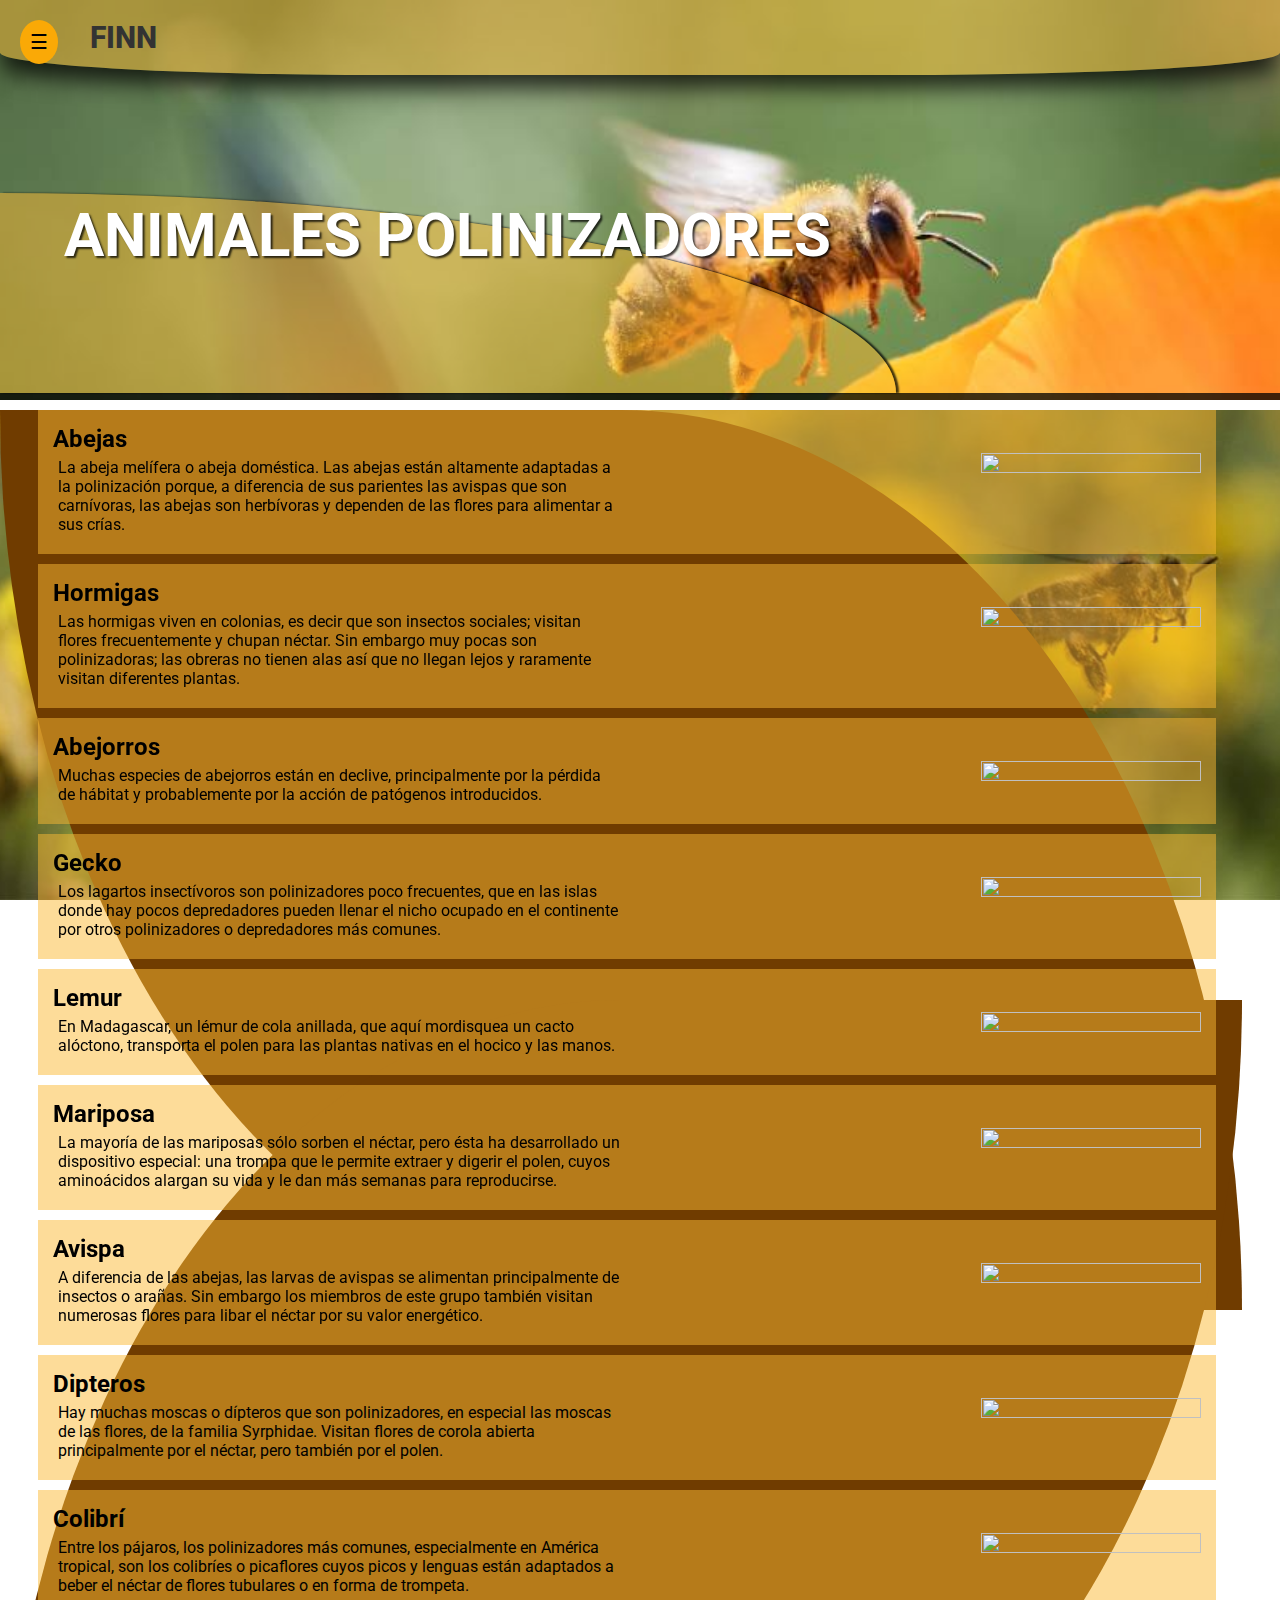
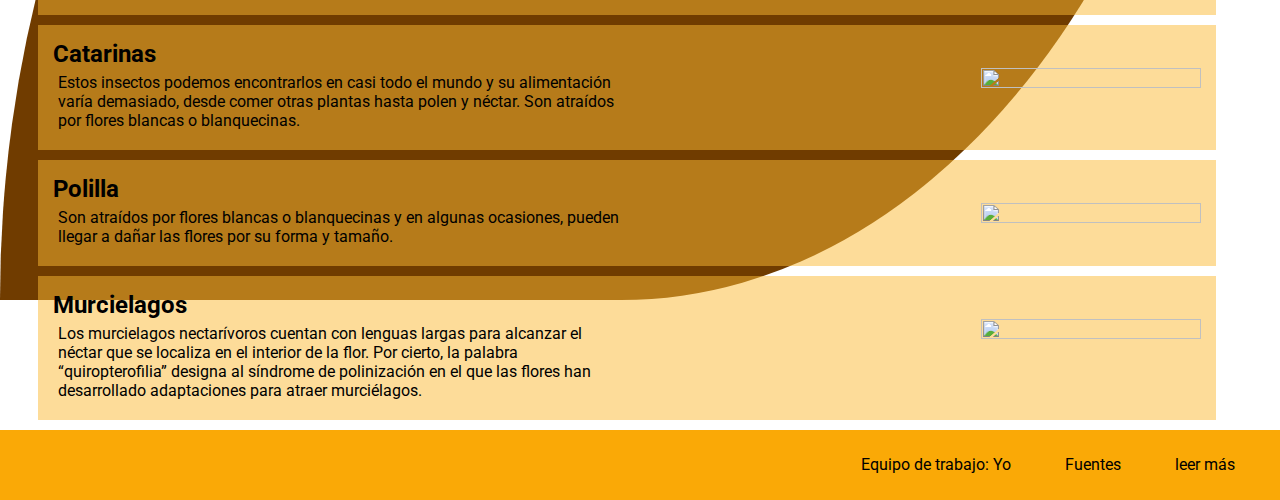
==== animales.html @ 73268578 "terminado responsive" ====
<!DOCTYPE html>
<html lang="es">
<head>
    <meta charset="UTF-8">
    <meta name="viewport" content="width=device-width, initial-scale=1.0">
    <meta http-equiv="X-UA-Compatible" content="ie=edge">
    <link href = "estilos/animales.css" rel = "stylesheet">
    <link href="https://fonts.googleapis.com/css?family=Roboto&display=swap" rel="stylesheet">
    <title>Animales</title>
</head>
<body>
    <header>
        <nav class = "header">
            <div class = "menu">
                <div class = "icono">
                    <span>&#9776;</span>
                </div>
                <a href = "#" class = "enlace">Finn</a>
                <ul class = "menu-lista">
                    <li class = "menu-item"><a href = "index.html">Inicio</a></li>
                    <li class = "menu-item"><a href = "animales.html">Animales</a></li>
                    <li class = "menu-item"><a href = "plantas.html">Flores</a></li>
                    <li class = "menu-item"><a href = "#">Más</a></li>
                </ul>
            </div>
            <div class = "circulo"></div>
            <div class = "titulo-principal">
                <h1> ANIMALES POLINIZADORES</h1>
            </div>
        </nav>
    </header>
    

    <section class = "animales">
        <div class = "figura b1"></div>
        <div class = "figura b2"></div>
  
        <div class = "caja">
            <h2>Abejas</h2>
            <div class = "caja-info">
                <div class = "caja-text">
                    <p>La abeja melífera o abeja doméstica. Las abejas están altamente adaptadas a la polinización porque, a diferencia de sus parientes las avispas que son carnívoras, las abejas son herbívoras y dependen de las flores para alimentar a sus crías.</p>
                </div>
                <div class = "caja-img">
                    <img src = "img/animales/abeja.jpg">
                </div>
            </div>
        </div>

        <div class = "caja">
                <h2>Hormigas</h2>
                <div class = "caja-info">
                    <div class = "caja-text">
                        <p>Las hormigas viven en colonias, es decir que son insectos sociales; visitan flores frecuentemente y chupan néctar. Sin embargo muy pocas son polinizadoras; las obreras no tienen alas así que no llegan lejos y raramente visitan diferentes plantas.</p>
                    </div>
                    <div class = "caja-img">
                        <img src = "img/animales/hormigas.jpg">
                    </div>
                </div>
        </div>

        <div class = "caja">
                <h2>Abejorros</h2>
                <div class = "caja-info">
                    <div class = "caja-text">
                        <p>Muchas especies de abejorros están en declive, principalmente por la pérdida de hábitat y probablemente por la acción de patógenos introducidos.</p>    
                    </div>
                    <div class = "caja-img">
                        <img src = "img/animales/abejorro.jpg">
                    </div>
                </div>
        </div>

        <div class = "caja">
                <h2>Gecko</h2>
                <div class = "caja-info">
                    <div class = "caja-text">
                        <p>Los lagartos insectívoros son polinizadores poco frecuentes, que en las islas donde hay pocos depredadores pueden llenar el nicho ocupado en el continente por otros polinizadores o depredadores más comunes.</p>    
                    </div>
                    <div class = "caja-img">
                        <img src = "img/animales/gecko.jpg">
                    </div>
                </div>
        </div>

        <div class = "caja">
                <h2>Lemur</h2>
                <div class = "caja-info">
                    <div class = "caja-text">
                        <p>En Madagascar, un lémur de cola anillada, que aquí mordisquea un cacto alóctono, transporta el polen para las plantas nativas en el hocico y las manos.</p>    
                    </div>
                    <div class = "caja-img">
                        <img src = "img/animales/lemur.jpg">
                    </div>
                </div>
        </div>

        <div class = "caja">
                <h2>Mariposa</h2>
                <div class = "caja-info">
                    <div class = "caja-text">
                        <p>La mayoría de las mariposas sólo sorben el néctar, pero ésta ha desarrollado un dispositivo especial: una trompa que le permite extraer y digerir el polen, cuyos aminoácidos alargan su vida y le dan más semanas para reproducirse.</p>    
                    </div>
                    <div class = "caja-img">
                        <img src = "img/animales/mariposa.jpg">
                    </div>
                </div>
        </div>

        <div class = "caja">
                <h2>Avispa</h2>
                <div class = "caja-info">
                    <div class = "caja-text">
                        <p>A diferencia de las abejas, las larvas de avispas se alimentan principalmente de insectos o arañas. Sin embargo los miembros de este grupo también visitan numerosas flores para libar el néctar por su valor energético.</p>    
                    </div>
                    <div class = "caja-img">
                        <img src = "img/animales/avispa.jpg">
                    </div>
                </div>
        </div>

        <div class = "caja">
                <h2>Dipteros</h2>
                <div class = "caja-info">
                    <div class = "caja-text">
                        <p>Hay muchas moscas o dípteros que son polinizadores, en especial las moscas de las flores, de la familia Syrphidae. Visitan flores de corola abierta principalmente por el néctar, pero también por el polen.</p>    
                    </div>
                    <div class = "caja-img">
                        <img src = "img/animales/dipteros.jpg">
                    </div>
                </div>
        </div>

        <div class = "caja">
                <h2>Colibrí</h2>
                <div class = "caja-info">
                    <div class = "caja-text">
                        <p>Entre los pájaros, los polinizadores más comunes, especialmente en América tropical, son los colibríes o picaflores cuyos picos y lenguas están adaptados a beber el néctar de flores tubulares o en forma de trompeta.</p>    
                    </div>
                    <div class = "caja-img">
                        <img src = "img/animales/colibri.png">
                        
                    </div>
                </div>
        </div>

        <div class = "caja">
                <h2>Catarinas</h2>
                <div class = "caja-info">
                    <div class = "caja-text">
                        <p>Estos insectos podemos encontrarlos en casi todo el mundo y su alimentación varía demasiado, desde comer otras plantas hasta polen y néctar. Son atraídos por flores blancas o blanquecinas.</p>    
                    </div>
                    <div class = "caja-img">
                        <img src = "img/animales/catarina.jpg">
                        
                    </div>
                </div>
        </div>

        <div class = "caja">
                <h2>Polilla</h2>
                <div class = "caja-info">
                    <div class = "caja-text">
                        <p>Son atraídos por flores blancas o blanquecinas y en algunas ocasiones, pueden llegar a dañar las flores por su forma y tamaño.</p>    
                    </div>
                    <div class = "caja-img">
                        <img src = "img/animales/polilla.jpeg">
                        
                    </div>
                </div>
        </div>

        <div class = "caja">
                <h2>Murcielagos</h2>
                <div class = "caja-info">
                    <div class = "caja-text">
                        <p>Los murcielagos nectarívoros cuentan con lenguas largas para alcanzar el néctar que se localiza en el interior de la flor. Por cierto, la palabra “quiropterofilia” designa al síndrome de polinización en el que las flores han desarrollado adaptaciones para atraer murciélagos.</p>    
                    </div>
                    <div class = "caja-img">
                        <img src = "img/animales/murcielago.jpg">
                    </div>
                </div>
        </div>
    </section>

    <footer>
        <div class = "informacion">
            <ul>
                <li>Equipo de trabajo: Yo</li>
                <li><a href = "#">Fuentes</a></li>
                <li><a href = "#">leer más</a></li>
            </ul>
        </div>
    </footer>
</body>
</html>
---- estilos/animales.css ----
:root{
    --color1: rgba(161,0,112);
    --color2: rgba(88, 214, 141,.6);
    --color3: rgba(250, 169, 6);
    --color4: rgba(112,60,0);}

*{
    margin: 0;
    padding: 0;
    box-sizing: border-box;
    font-family: 'Roboto', sans-serif;
}

header{
    position: relative;
    height: 400px;
    background: fixed url("../img/fondo-naranja.jpg");
    background-size: cover; 
    border-bottom: solid 7px rgba(0,0,0,0.75);
}

.circulo{
    position: absolute;
    bottom: 0;
    width: 500px;
    height: 300px;
    border-radius: 0 100% 0 0;
    background-color: rgba(252, 185, 52, .5);
    box-shadow: 3px 0 2px rgba(0,0,0,0.75);
    z-index:1;
}
.titulo-principal{
    position: absolute;
    top: 200px;
    left: 25%;
    text-align: center;
    color: white;
    text-shadow: 2px 2px 2px rgba(0,0,0,0.75);
    font-size: 40px;
    z-index: 10;
}

.menu{
    position: relative;
    display: flex;
    justify-content: space-between;
    background-color:rgba(252, 185, 52, .5);
    box-shadow: -1px 15px 22px -2px rgba(0,0,0,0.75);
    padding: 20px;
    margin: 0 auto;
    border-radius: 0 0 30% 30%;
    z-index: 10;
}

.enlace{
    font-size: 30px;
    font-weight: 800;
    text-transform: uppercase;
    text-decoration: none;
    color: #333;
    padding-left: 70px;
}

.menu-lista{
    margin-right: 0;
    padding: 10px;
}

.menu-lista .menu-item{
    display: inline;
    padding: 10px;
    font-size: 17px;
    font-weight: 600;
}
.menu-item a{
    text-decoration: none;
    color: black;
}

.caja{
    position: relative;
    display: inline-block;
    width: 42%;
    height: 200px;
    margin: 10px 3%;
    padding: 15px;
    background-color: rgba(252, 185, 52, .5);
    overflow: hidden;
    z-index: 10;
}
.caja-img{
    display: inline-block;
    width: 40%;
    height: 20%;
    max-height: 130px;
    max-width: 220px;
    overflow: hidden;
}

.icono{
    display: none;
}

.caja-img>img{
    width: 100%;
    height: 100%;
    object-fit: cover;
    transition: 1s;
}

.caja-text{
    display: inline-block;
    padding: 5px;
    width: 50%;
    vertical-align: top;
}

.caja-img img:hover{
    filter: grayscale(100%);
}

.animales{
    background: fixed center url(../img/Animales/Fondo.jpg);
    background-size: cover; 
}

.figura{
    position: absolute;
    z-index:1;
    width: 97vw;
    height: 100vh;
    background-color: var(--color4);
}

.b1{
    border-radius: 0 50% / 0 100%;
}
.b2{
    top:1000px;
    border-radius: 50% 0 / 100% 0;
}

footer{
    position: relative;
    height: 70px;;
    background: var(--color3);
    z-index: 5;
}

.informacion ul{
    position: absolute;
    right: 20px;
}

.informacion li{
    display: inline-block;
    padding: 25px;
}

.informacion a{
    text-decoration: none;
    color: black;
}

@media screen and (max-width: 1410px){
  
    .caja{
        display: block;
        width: 92%;
        height: auto;
    }

    .titulo-principal{
        position: absolute;
        left: 5%;
        font-size: 30px;
    }
    .circulo{
        width: 70%;
        height: 200px;
    }

    .menu-lista{
        display: none;
    }
    .icono{
        display: block;
        position: fixed;
        font-size: 20px;
        padding: 10px;
        border-radius: 50%;
        background: var(--color3);
        z-index: 99;
    }

    .caja-img{
        float: right;
    }
}
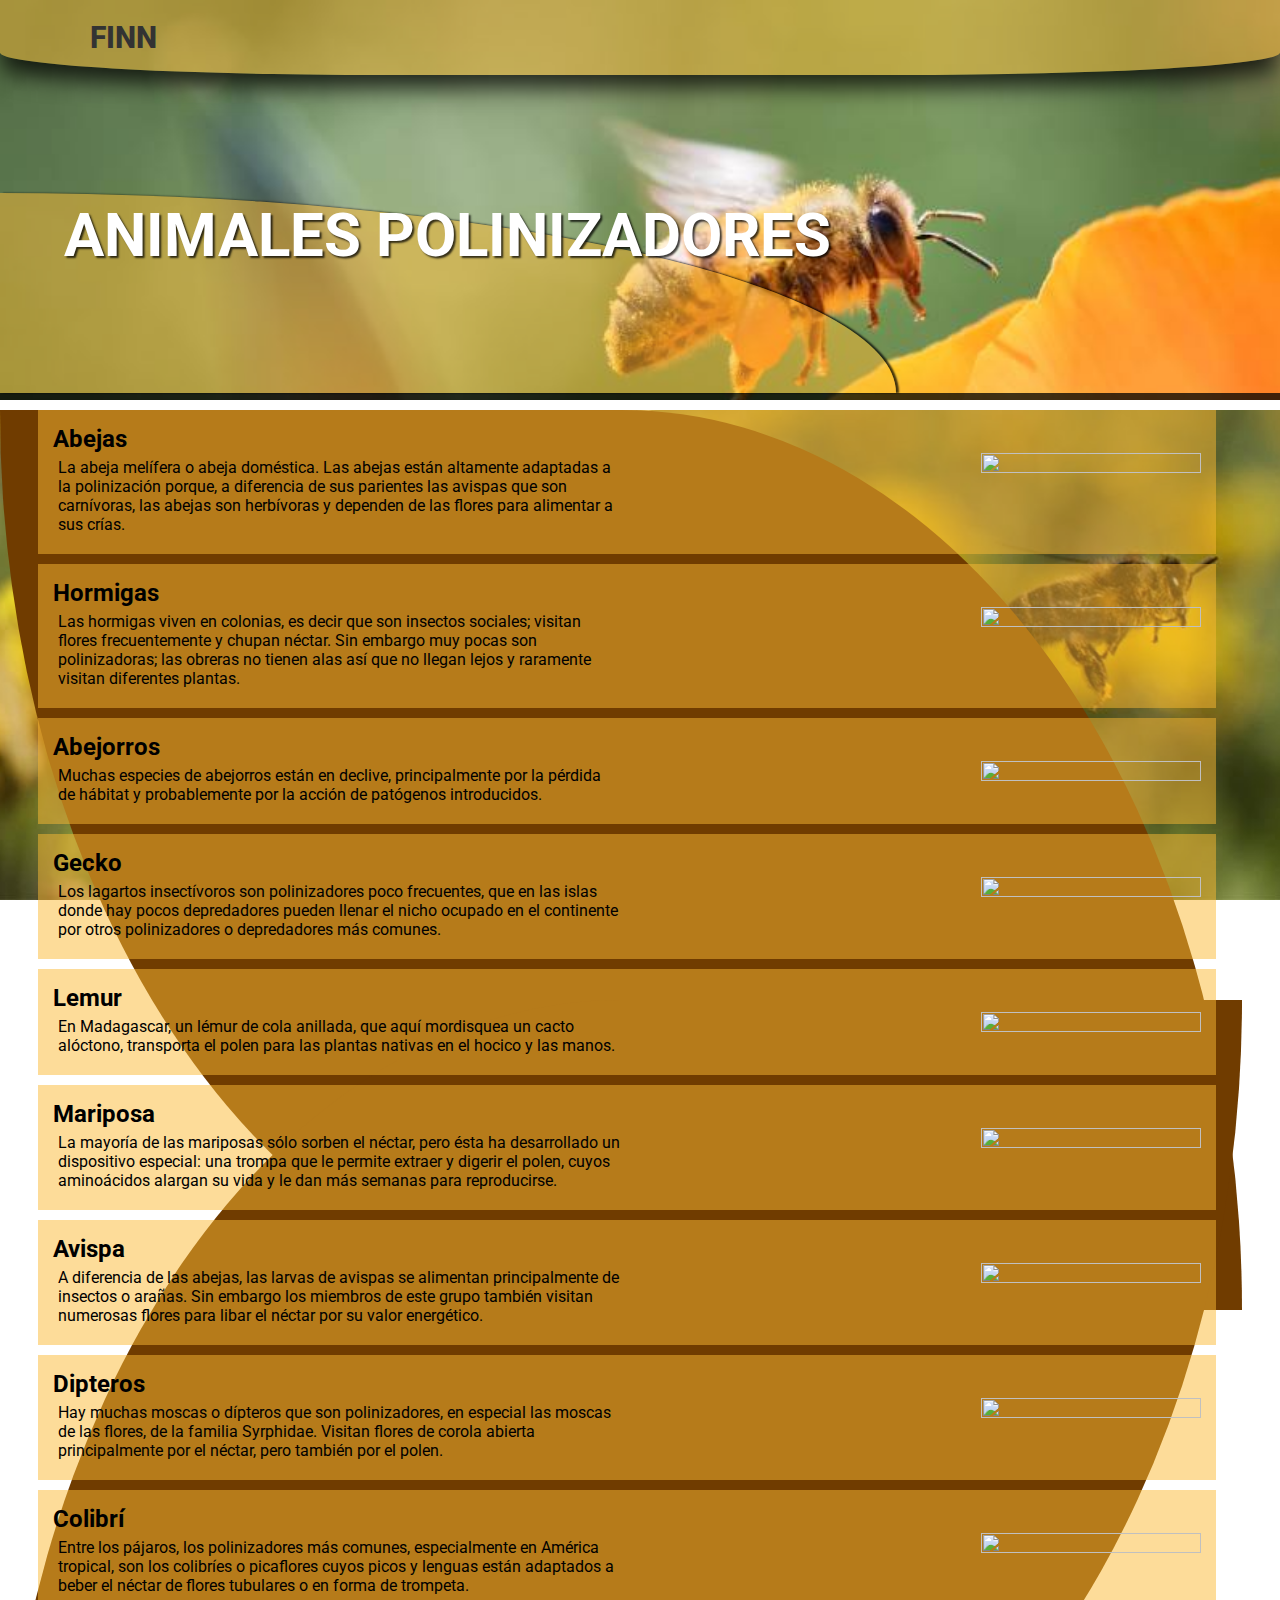
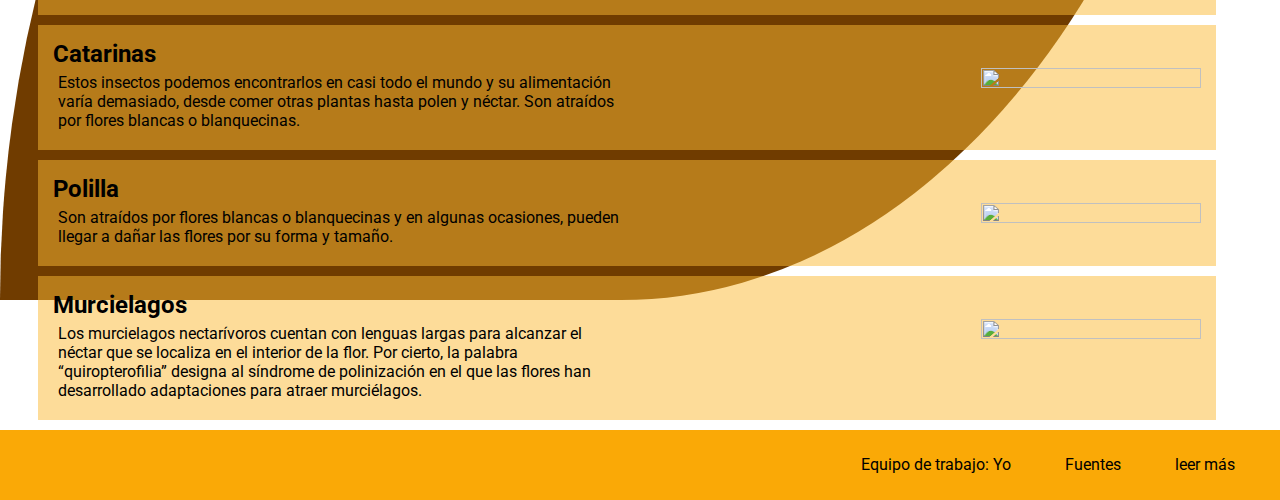
==== commit 62fabc3c: "Terminado apartado de mas" ====
--- a/animales.html
+++ b/animales.html
@@ -12,15 +12,12 @@
     <header>
         <nav class = "header">
             <div class = "menu">
-                <div class = "icono">
-                    <span>&#9776;</span>
-                </div>
-                <a href = "#" class = "enlace">Finn</a>
+                <a href = "#" class = "enlace">FINN</a>
                 <ul class = "menu-lista">
                     <li class = "menu-item"><a href = "index.html">Inicio</a></li>
                     <li class = "menu-item"><a href = "animales.html">Animales</a></li>
                     <li class = "menu-item"><a href = "plantas.html">Flores</a></li>
-                    <li class = "menu-item"><a href = "#">Más</a></li>
+                    <li class = "menu-item"><a href = "mas.html">Más</a></li>
                 </ul>
             </div>
             <div class = "circulo"></div>
--- a/estilos/animales.css
+++ b/estilos/animales.css
@@ -86,7 +86,7 @@
     padding: 15px;
     background-color: rgba(252, 185, 52, .5);
     overflow: hidden;
-    z-index: 10;
+    z-index: 5;
 }
 .caja-img{
     display: inline-block;
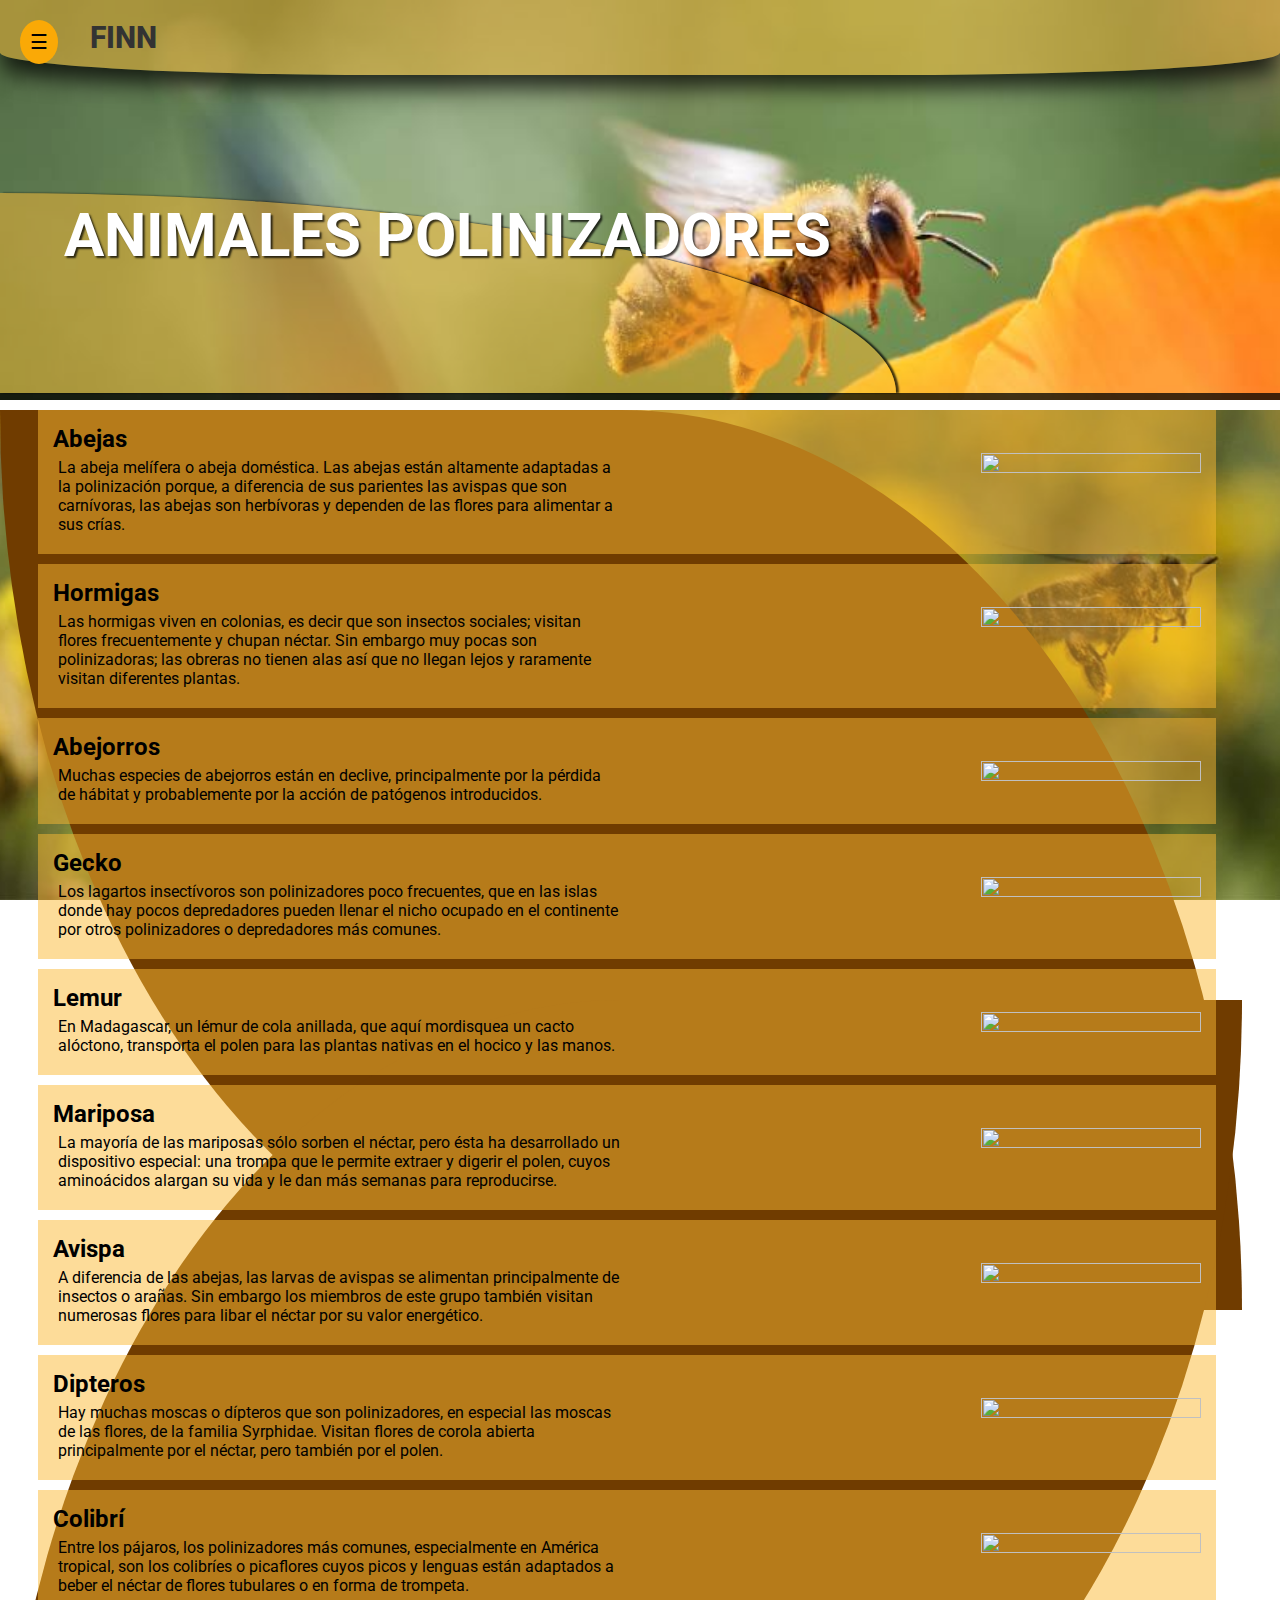
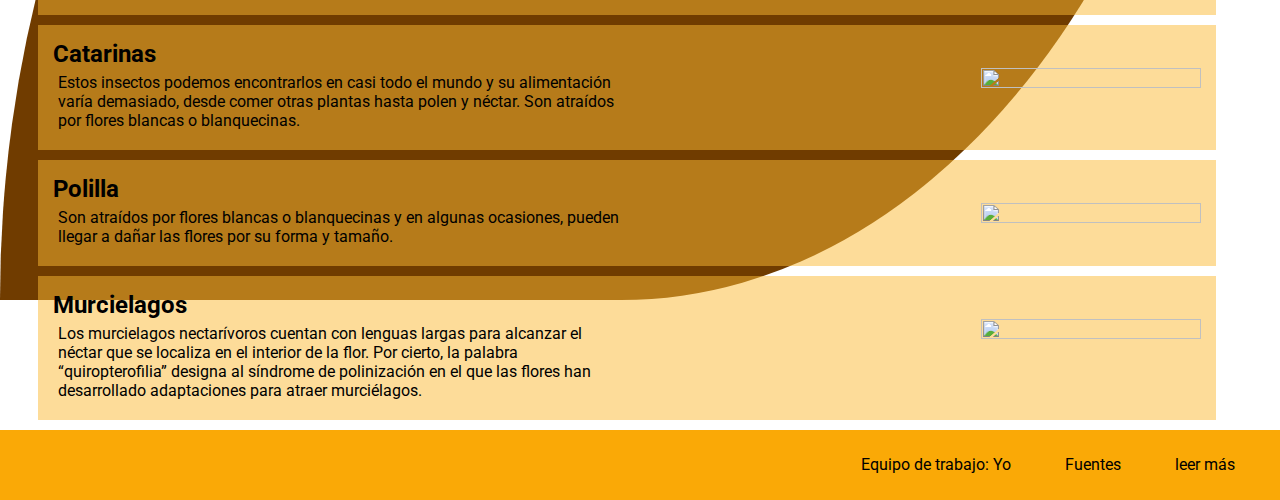
==== commit 28a1b601: "Merge branch 'diseno' into responsive" ====
--- a/animales.html
+++ b/animales.html
@@ -12,7 +12,10 @@
     <header>
         <nav class = "header">
             <div class = "menu">
-                <a href = "#" class = "enlace">FINN</a>
+                <div class = "icono">
+                    <span>&#9776;</span>
+                </div>
+                <a href = "#" class = "enlace">Finn</a>
                 <ul class = "menu-lista">
                     <li class = "menu-item"><a href = "index.html">Inicio</a></li>
                     <li class = "menu-item"><a href = "animales.html">Animales</a></li>
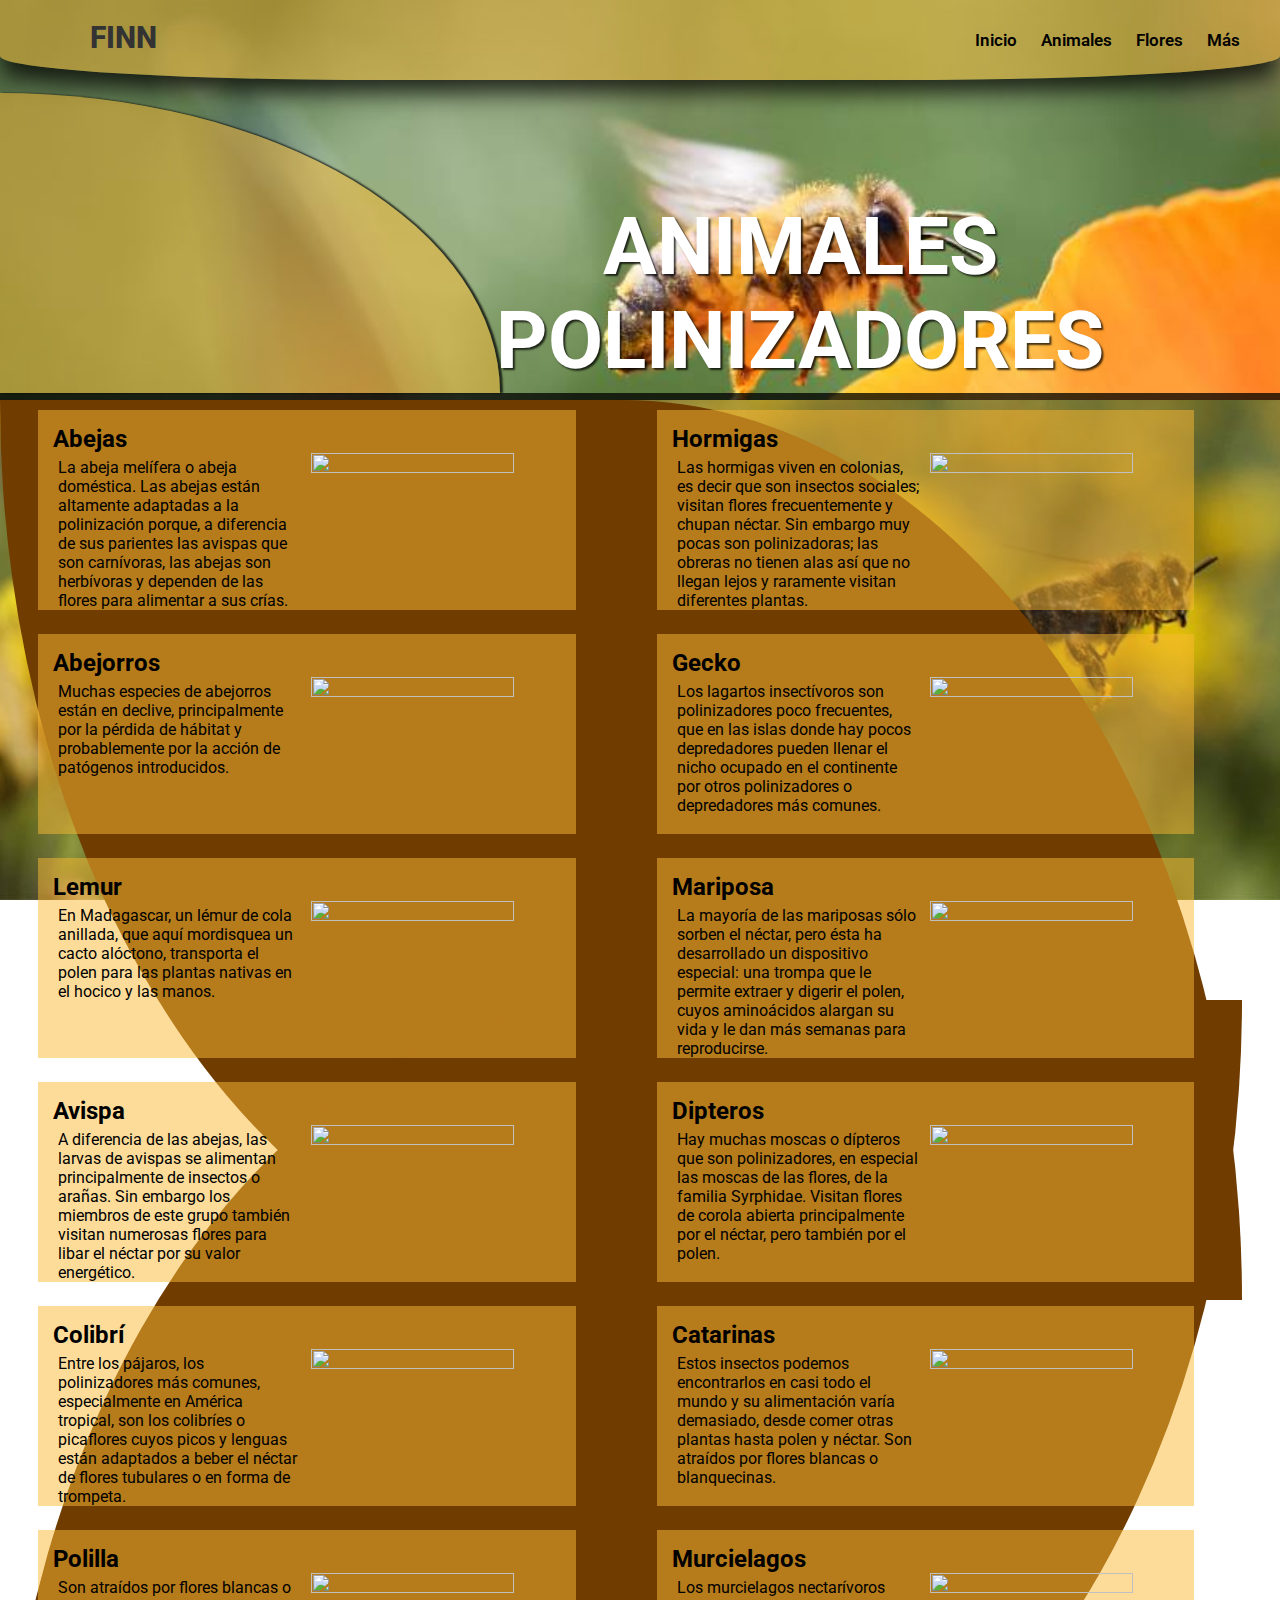
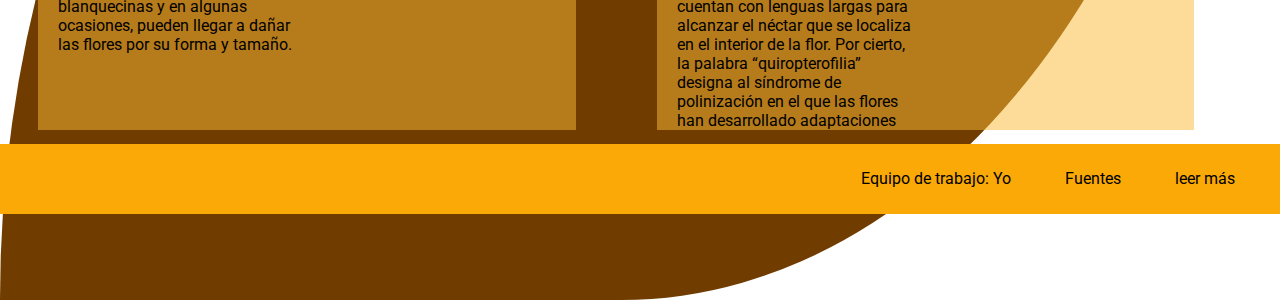
==== commit 51ff70c6: "ultimmo" ====
--- a/animales.html
+++ b/animales.html
@@ -12,16 +12,20 @@
     <header>
         <nav class = "header">
             <div class = "menu">
-                <div class = "icono">
-                    <span>&#9776;</span>
-                </div>
-                <a href = "#" class = "enlace">Finn</a>
-                <ul class = "menu-lista">
-                    <li class = "menu-item"><a href = "index.html">Inicio</a></li>
-                    <li class = "menu-item"><a href = "animales.html">Animales</a></li>
-                    <li class = "menu-item"><a href = "plantas.html">Flores</a></li>
-                    <li class = "menu-item"><a href = "mas.html">Más</a></li>
-                </ul>
+                <a href = "index.html" class = "enlace">Finn</a>
+                <div class = "enlaces" id  = "enlace">
+                    <ul class = "menu-lista">
+                        <li class = "menu-item"><a href = "index.html">Inicio</a></li>
+                        <li class = "menu-item"><a href = "animales.html">Animales</a></li>
+                        <li class = "menu-item"><a href = "plantas.html">Flores</a></li>
+                        <li class = "menu-item"><a href = "mas.html">Más</a></li>
+                    </ul>
+                </div>
+                <div class = "icono" id = "icon">
+                    <div id = "open">
+                        <span>&#9776;</span>
+                    </div>
+                </div>
             </div>
             <div class = "circulo"></div>
             <div class = "titulo-principal">
@@ -192,5 +196,6 @@
             </ul>
         </div>
     </footer>
+    <script src = "scripts/icon.js"></script>
 </body>
 </html>--- a/estilos/animales.css
+++ b/estilos/animales.css
@@ -37,7 +37,7 @@
     color: white;
     text-shadow: 2px 2px 2px rgba(0,0,0,0.75);
     font-size: 40px;
-    z-index: 10;
+    z-index: 2;
 }
 
 .menu{
@@ -49,7 +49,7 @@
     padding: 20px;
     margin: 0 auto;
     border-radius: 0 0 30% 30%;
-    z-index: 10;
+    z-index: inherit;
 }
 
 .enlace{
@@ -86,7 +86,7 @@
     padding: 15px;
     background-color: rgba(252, 185, 52, .5);
     overflow: hidden;
-    z-index: 5;
+    z-index: 1;
 }
 .caja-img{
     display: inline-block;
@@ -162,7 +162,7 @@
     color: black;
 }
 
-@media screen and (max-width: 1410px){
+@media screen and (max-width: 1140px){
   
     .caja{
         display: block;
@@ -180,20 +180,39 @@
         height: 200px;
     }
 
-    .menu-lista{
-        display: none;
-    }
+   
     .icono{
         display: block;
         position: fixed;
         font-size: 20px;
         padding: 10px;
         border-radius: 50%;
-        background: var(--color3);
-        z-index: 99;
+        background: rgba(250, 169, 6,.8);
+        z-index: 10;
+        cursor: pointer;
     }
 
     .caja-img{
         float: right;
     }
+    .enlaces{
+        position: fixed;
+        background: var(--color2);
+        z-index: 10;
+        transition: 1s;
+        width: 0px;
+        overflow: hidden;
+    }
+
+    .menu-item>a{
+        display: block;
+        text-align: center;
+        margin-top: 20px;
+        padding: 20px;
+        border: solid var(--color4) 1px;
+        background: var(--color2);
+    }
+    footer{
+        height: 140px;
+    }
 }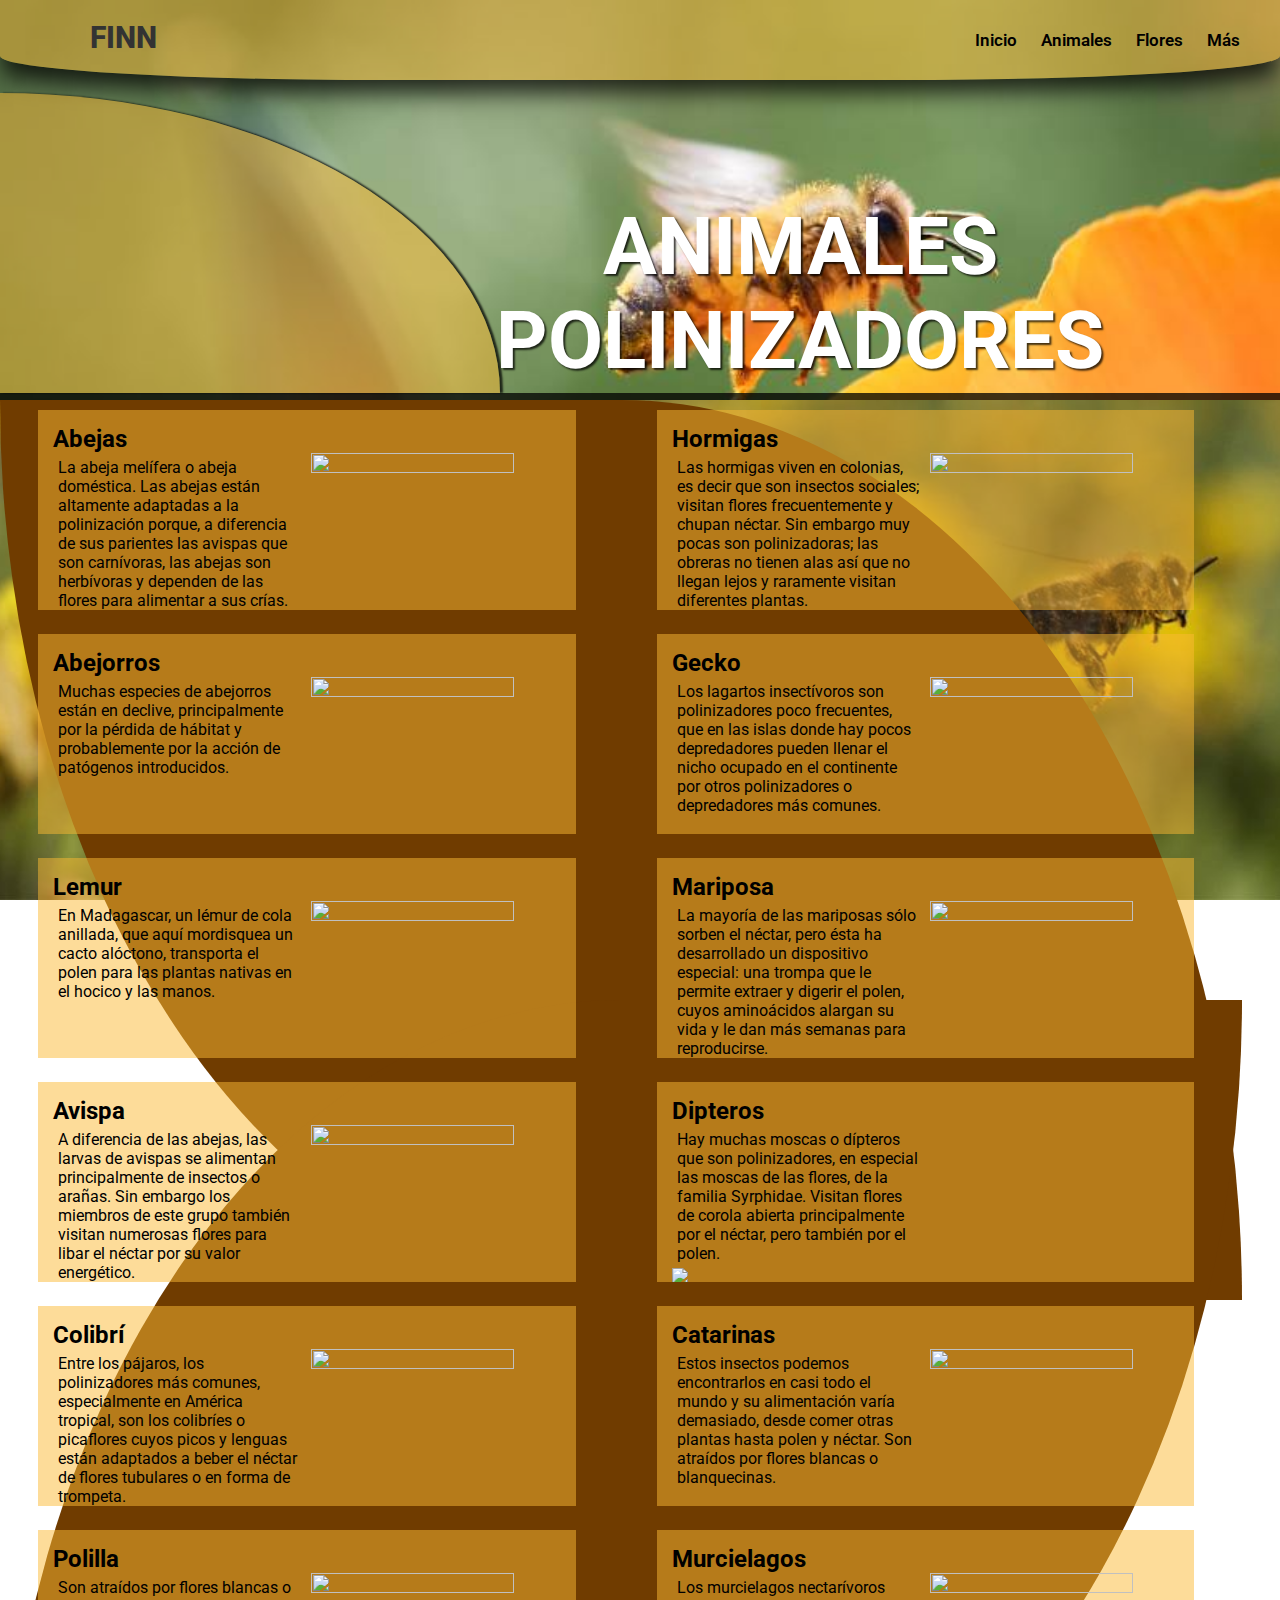
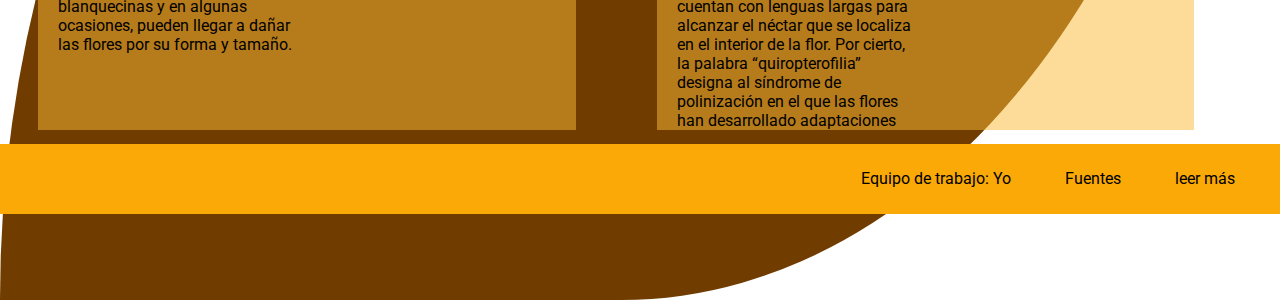
==== commit b7dd8f07: "Update animales.html" ====
--- a/animales.html
+++ b/animales.html
@@ -46,7 +46,7 @@
                     <p>La abeja melífera o abeja doméstica. Las abejas están altamente adaptadas a la polinización porque, a diferencia de sus parientes las avispas que son carnívoras, las abejas son herbívoras y dependen de las flores para alimentar a sus crías.</p>
                 </div>
                 <div class = "caja-img">
-                    <img src = "img/animales/abeja.jpg">
+                    <img src = "/img/animales/abeja.jpg">
                 </div>
             </div>
         </div>
@@ -58,7 +58,7 @@
                         <p>Las hormigas viven en colonias, es decir que son insectos sociales; visitan flores frecuentemente y chupan néctar. Sin embargo muy pocas son polinizadoras; las obreras no tienen alas así que no llegan lejos y raramente visitan diferentes plantas.</p>
                     </div>
                     <div class = "caja-img">
-                        <img src = "img/animales/hormigas.jpg">
+                        <img src = "/img/animales/hormigas.jpg">
                     </div>
                 </div>
         </div>
@@ -70,7 +70,7 @@
                         <p>Muchas especies de abejorros están en declive, principalmente por la pérdida de hábitat y probablemente por la acción de patógenos introducidos.</p>    
                     </div>
                     <div class = "caja-img">
-                        <img src = "img/animales/abejorro.jpg">
+                        <img src = "/img/animales/abejorro.jpg">
                     </div>
                 </div>
         </div>
@@ -82,7 +82,7 @@
                         <p>Los lagartos insectívoros son polinizadores poco frecuentes, que en las islas donde hay pocos depredadores pueden llenar el nicho ocupado en el continente por otros polinizadores o depredadores más comunes.</p>    
                     </div>
                     <div class = "caja-img">
-                        <img src = "img/animales/gecko.jpg">
+                        <img src = "/img/animales/gecko.jpg">
                     </div>
                 </div>
         </div>
@@ -94,7 +94,7 @@
                         <p>En Madagascar, un lémur de cola anillada, que aquí mordisquea un cacto alóctono, transporta el polen para las plantas nativas en el hocico y las manos.</p>    
                     </div>
                     <div class = "caja-img">
-                        <img src = "img/animales/lemur.jpg">
+                        <img src = "/img/animales/lemur.jpg">
                     </div>
                 </div>
         </div>
@@ -106,7 +106,7 @@
                         <p>La mayoría de las mariposas sólo sorben el néctar, pero ésta ha desarrollado un dispositivo especial: una trompa que le permite extraer y digerir el polen, cuyos aminoácidos alargan su vida y le dan más semanas para reproducirse.</p>    
                     </div>
                     <div class = "caja-img">
-                        <img src = "img/animales/mariposa.jpg">
+                        <img src = "/img/animales/mariposa.jpg">
                     </div>
                 </div>
         </div>
@@ -118,7 +118,7 @@
                         <p>A diferencia de las abejas, las larvas de avispas se alimentan principalmente de insectos o arañas. Sin embargo los miembros de este grupo también visitan numerosas flores para libar el néctar por su valor energético.</p>    
                     </div>
                     <div class = "caja-img">
-                        <img src = "img/animales/avispa.jpg">
+                        <img src = "/img/animales/avispa.jpg">
                     </div>
                 </div>
         </div>
@@ -129,7 +129,7 @@
                     <div class = "caja-text">
                         <p>Hay muchas moscas o dípteros que son polinizadores, en especial las moscas de las flores, de la familia Syrphidae. Visitan flores de corola abierta principalmente por el néctar, pero también por el polen.</p>    
                     </div>
-                    <div class = "caja-img">
+                    <div class = "/caja-img">
                         <img src = "img/animales/dipteros.jpg">
                     </div>
                 </div>
@@ -142,7 +142,7 @@
                         <p>Entre los pájaros, los polinizadores más comunes, especialmente en América tropical, son los colibríes o picaflores cuyos picos y lenguas están adaptados a beber el néctar de flores tubulares o en forma de trompeta.</p>    
                     </div>
                     <div class = "caja-img">
-                        <img src = "img/animales/colibri.png">
+                        <img src = "/img/animales/colibri.png">
                         
                     </div>
                 </div>
@@ -155,7 +155,7 @@
                         <p>Estos insectos podemos encontrarlos en casi todo el mundo y su alimentación varía demasiado, desde comer otras plantas hasta polen y néctar. Son atraídos por flores blancas o blanquecinas.</p>    
                     </div>
                     <div class = "caja-img">
-                        <img src = "img/animales/catarina.jpg">
+                        <img src = "/img/animales/catarina.jpg">
                         
                     </div>
                 </div>
@@ -168,7 +168,7 @@
                         <p>Son atraídos por flores blancas o blanquecinas y en algunas ocasiones, pueden llegar a dañar las flores por su forma y tamaño.</p>    
                     </div>
                     <div class = "caja-img">
-                        <img src = "img/animales/polilla.jpeg">
+                        <img src = "/img/animales/polilla.jpeg">
                         
                     </div>
                 </div>
@@ -181,7 +181,7 @@
                         <p>Los murcielagos nectarívoros cuentan con lenguas largas para alcanzar el néctar que se localiza en el interior de la flor. Por cierto, la palabra “quiropterofilia” designa al síndrome de polinización en el que las flores han desarrollado adaptaciones para atraer murciélagos.</p>    
                     </div>
                     <div class = "caja-img">
-                        <img src = "img/animales/murcielago.jpg">
+                        <img src = "/img/animales/murcielago.jpg">
                     </div>
                 </div>
         </div>
@@ -198,4 +198,4 @@
     </footer>
     <script src = "scripts/icon.js"></script>
 </body>
-</html>+</html>
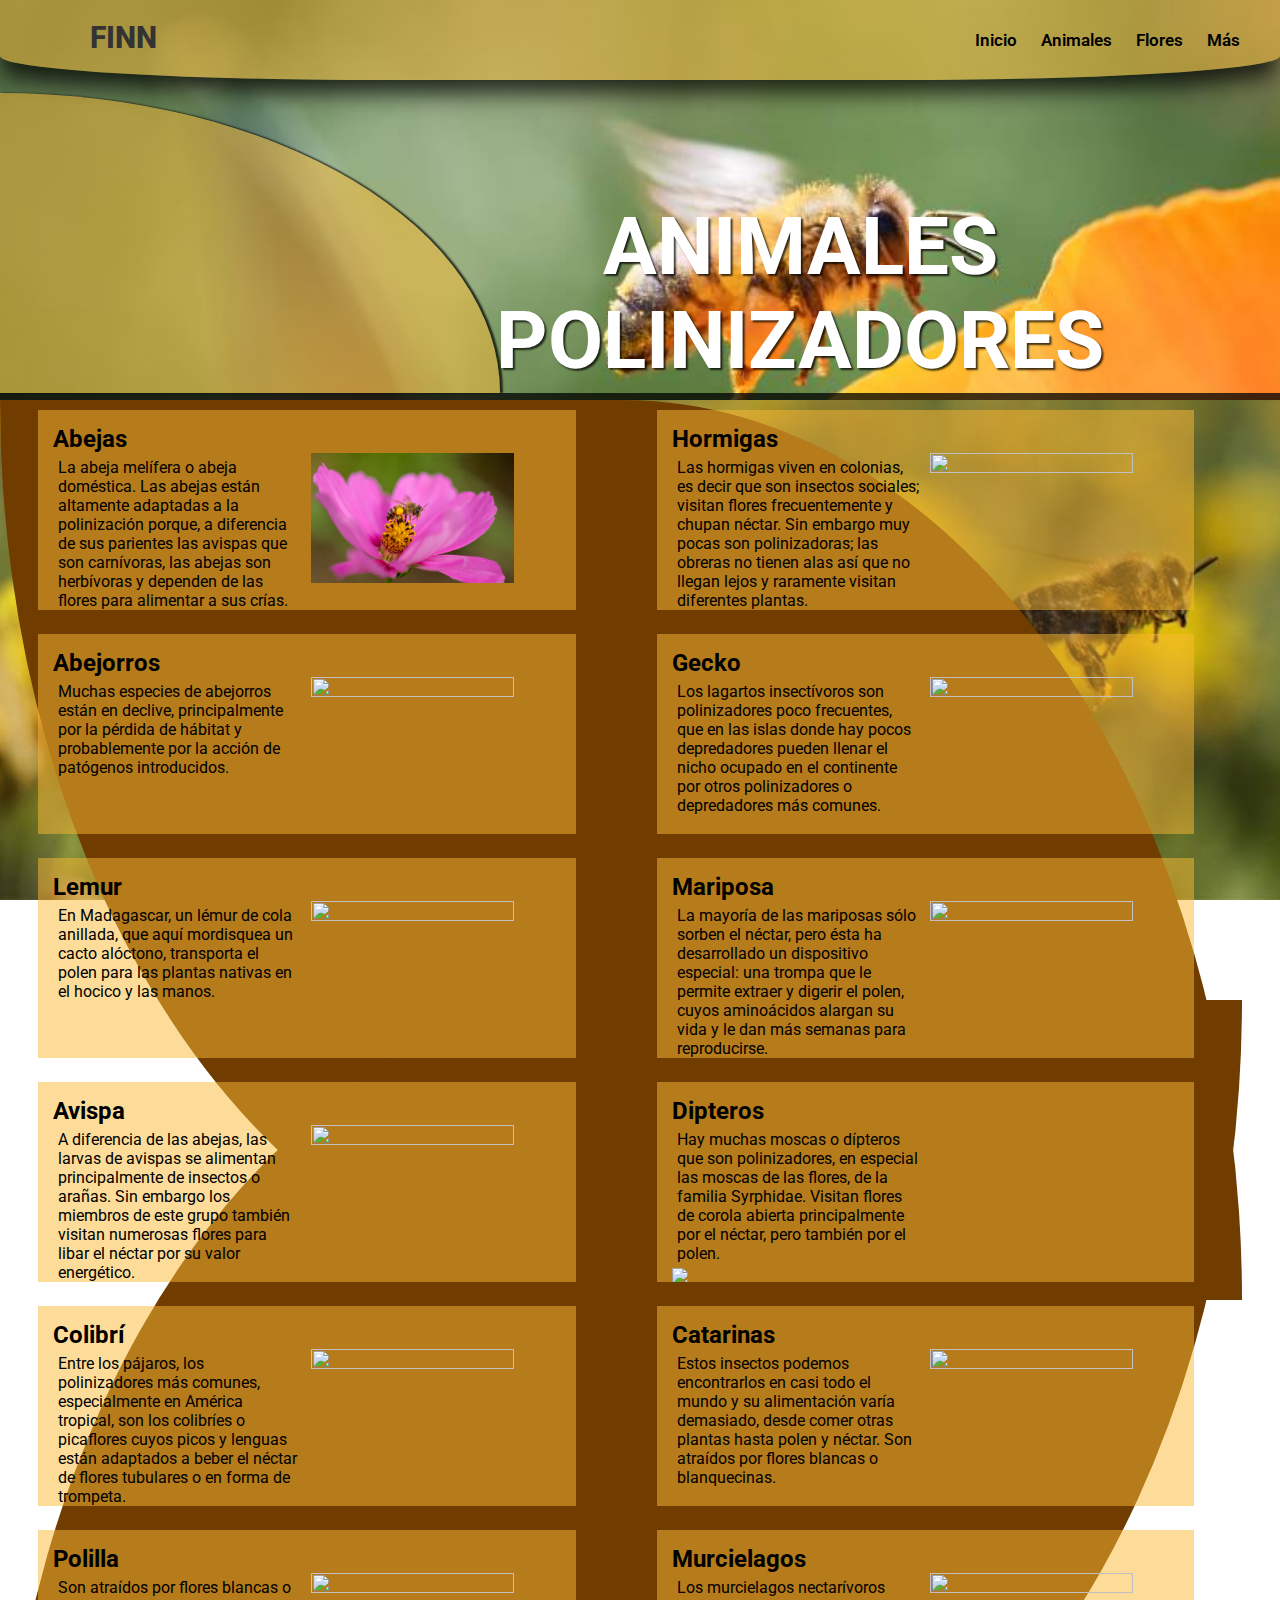
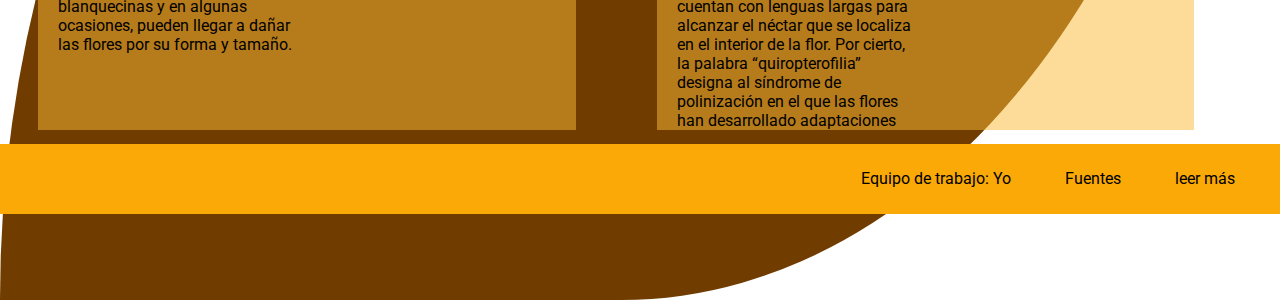
==== commit 5ce8d695: "Update animales.html" ====
--- a/animales.html
+++ b/animales.html
@@ -46,7 +46,7 @@
                     <p>La abeja melífera o abeja doméstica. Las abejas están altamente adaptadas a la polinización porque, a diferencia de sus parientes las avispas que son carnívoras, las abejas son herbívoras y dependen de las flores para alimentar a sus crías.</p>
                 </div>
                 <div class = "caja-img">
-                    <img src = "/img/animales/abeja.jpg">
+                    <img src = "/img/Animales/abeja.jpg">
                 </div>
             </div>
         </div>
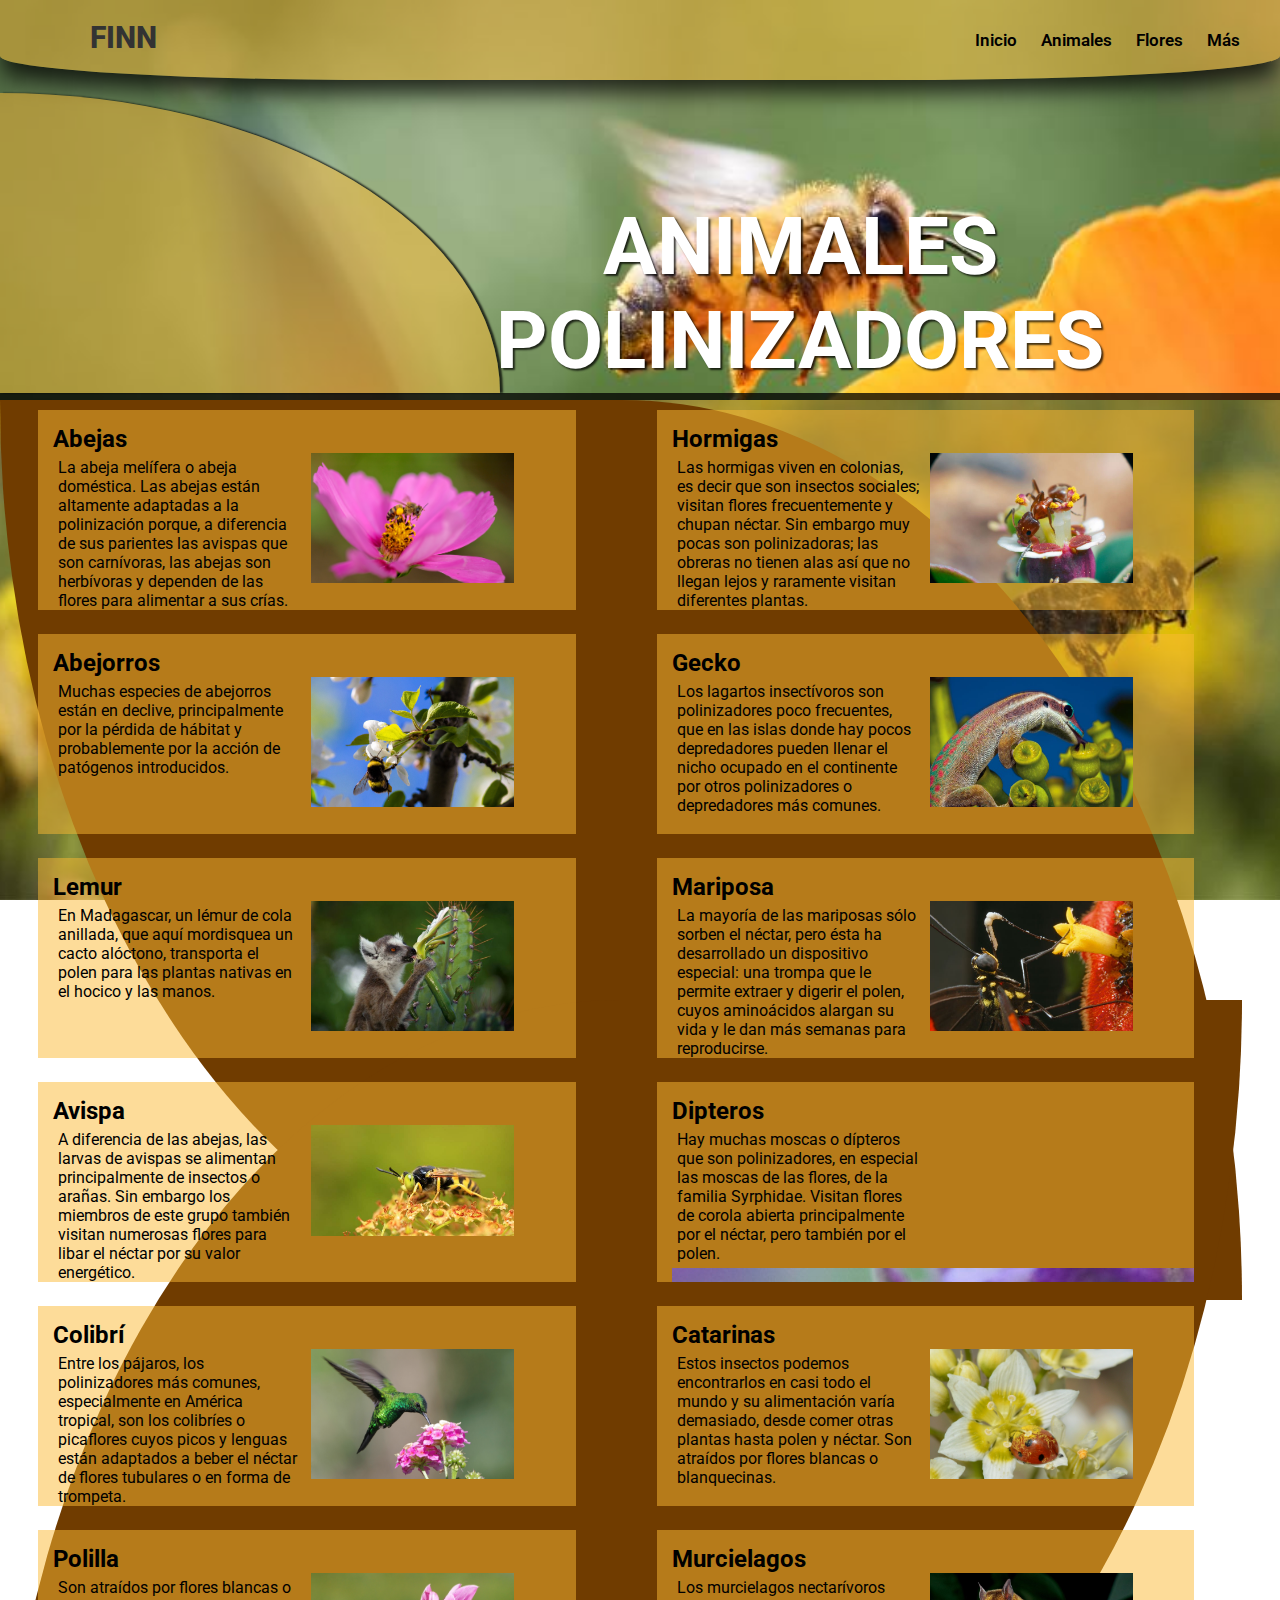
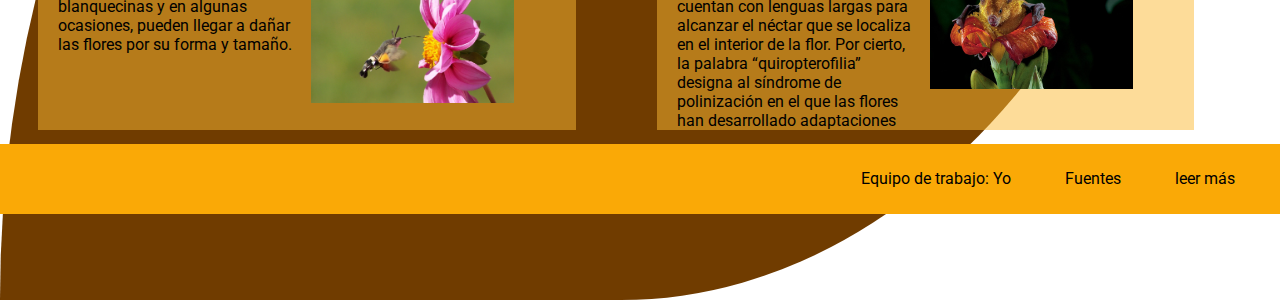
==== commit a8d8f820: "Update animales.html" ====
--- a/animales.html
+++ b/animales.html
@@ -46,7 +46,7 @@
                     <p>La abeja melífera o abeja doméstica. Las abejas están altamente adaptadas a la polinización porque, a diferencia de sus parientes las avispas que son carnívoras, las abejas son herbívoras y dependen de las flores para alimentar a sus crías.</p>
                 </div>
                 <div class = "caja-img">
-                    <img src = "/img/Animales/abeja.jpg">
+                    <img src = "img/Animales/abeja.jpg">
                 </div>
             </div>
         </div>
@@ -58,7 +58,7 @@
                         <p>Las hormigas viven en colonias, es decir que son insectos sociales; visitan flores frecuentemente y chupan néctar. Sin embargo muy pocas son polinizadoras; las obreras no tienen alas así que no llegan lejos y raramente visitan diferentes plantas.</p>
                     </div>
                     <div class = "caja-img">
-                        <img src = "/img/animales/hormigas.jpg">
+                        <img src = "img/Animales/hormigas.jpg">
                     </div>
                 </div>
         </div>
@@ -70,7 +70,7 @@
                         <p>Muchas especies de abejorros están en declive, principalmente por la pérdida de hábitat y probablemente por la acción de patógenos introducidos.</p>    
                     </div>
                     <div class = "caja-img">
-                        <img src = "/img/animales/abejorro.jpg">
+                        <img src = "img/Animales/abejorro.jpg">
                     </div>
                 </div>
         </div>
@@ -82,7 +82,7 @@
                         <p>Los lagartos insectívoros son polinizadores poco frecuentes, que en las islas donde hay pocos depredadores pueden llenar el nicho ocupado en el continente por otros polinizadores o depredadores más comunes.</p>    
                     </div>
                     <div class = "caja-img">
-                        <img src = "/img/animales/gecko.jpg">
+                        <img src = "img/Animales/gecko.jpg">
                     </div>
                 </div>
         </div>
@@ -94,7 +94,7 @@
                         <p>En Madagascar, un lémur de cola anillada, que aquí mordisquea un cacto alóctono, transporta el polen para las plantas nativas en el hocico y las manos.</p>    
                     </div>
                     <div class = "caja-img">
-                        <img src = "/img/animales/lemur.jpg">
+                        <img src = "img/Animales/lemur.jpg">
                     </div>
                 </div>
         </div>
@@ -106,7 +106,7 @@
                         <p>La mayoría de las mariposas sólo sorben el néctar, pero ésta ha desarrollado un dispositivo especial: una trompa que le permite extraer y digerir el polen, cuyos aminoácidos alargan su vida y le dan más semanas para reproducirse.</p>    
                     </div>
                     <div class = "caja-img">
-                        <img src = "/img/animales/mariposa.jpg">
+                        <img src = "img/Animales/mariposa.jpg">
                     </div>
                 </div>
         </div>
@@ -118,7 +118,7 @@
                         <p>A diferencia de las abejas, las larvas de avispas se alimentan principalmente de insectos o arañas. Sin embargo los miembros de este grupo también visitan numerosas flores para libar el néctar por su valor energético.</p>    
                     </div>
                     <div class = "caja-img">
-                        <img src = "/img/animales/avispa.jpg">
+                        <img src = "img/Animales/avispa.jpg">
                     </div>
                 </div>
         </div>
@@ -130,7 +130,7 @@
                         <p>Hay muchas moscas o dípteros que son polinizadores, en especial las moscas de las flores, de la familia Syrphidae. Visitan flores de corola abierta principalmente por el néctar, pero también por el polen.</p>    
                     </div>
                     <div class = "/caja-img">
-                        <img src = "img/animales/dipteros.jpg">
+                        <img src = "img/Animales/dipteros.jpg">
                     </div>
                 </div>
         </div>
@@ -142,7 +142,7 @@
                         <p>Entre los pájaros, los polinizadores más comunes, especialmente en América tropical, son los colibríes o picaflores cuyos picos y lenguas están adaptados a beber el néctar de flores tubulares o en forma de trompeta.</p>    
                     </div>
                     <div class = "caja-img">
-                        <img src = "/img/animales/colibri.png">
+                        <img src = "img/Animales/colibri.png">
                         
                     </div>
                 </div>
@@ -155,7 +155,7 @@
                         <p>Estos insectos podemos encontrarlos en casi todo el mundo y su alimentación varía demasiado, desde comer otras plantas hasta polen y néctar. Son atraídos por flores blancas o blanquecinas.</p>    
                     </div>
                     <div class = "caja-img">
-                        <img src = "/img/animales/catarina.jpg">
+                        <img src = "img/Animales/catarina.jpg">
                         
                     </div>
                 </div>
@@ -168,7 +168,7 @@
                         <p>Son atraídos por flores blancas o blanquecinas y en algunas ocasiones, pueden llegar a dañar las flores por su forma y tamaño.</p>    
                     </div>
                     <div class = "caja-img">
-                        <img src = "/img/animales/polilla.jpeg">
+                        <img src = "img/Animales/polilla.jpeg">
                         
                     </div>
                 </div>
@@ -181,7 +181,7 @@
                         <p>Los murcielagos nectarívoros cuentan con lenguas largas para alcanzar el néctar que se localiza en el interior de la flor. Por cierto, la palabra “quiropterofilia” designa al síndrome de polinización en el que las flores han desarrollado adaptaciones para atraer murciélagos.</p>    
                     </div>
                     <div class = "caja-img">
-                        <img src = "/img/animales/murcielago.jpg">
+                        <img src = "img/Animales/murcielago.jpg">
                     </div>
                 </div>
         </div>
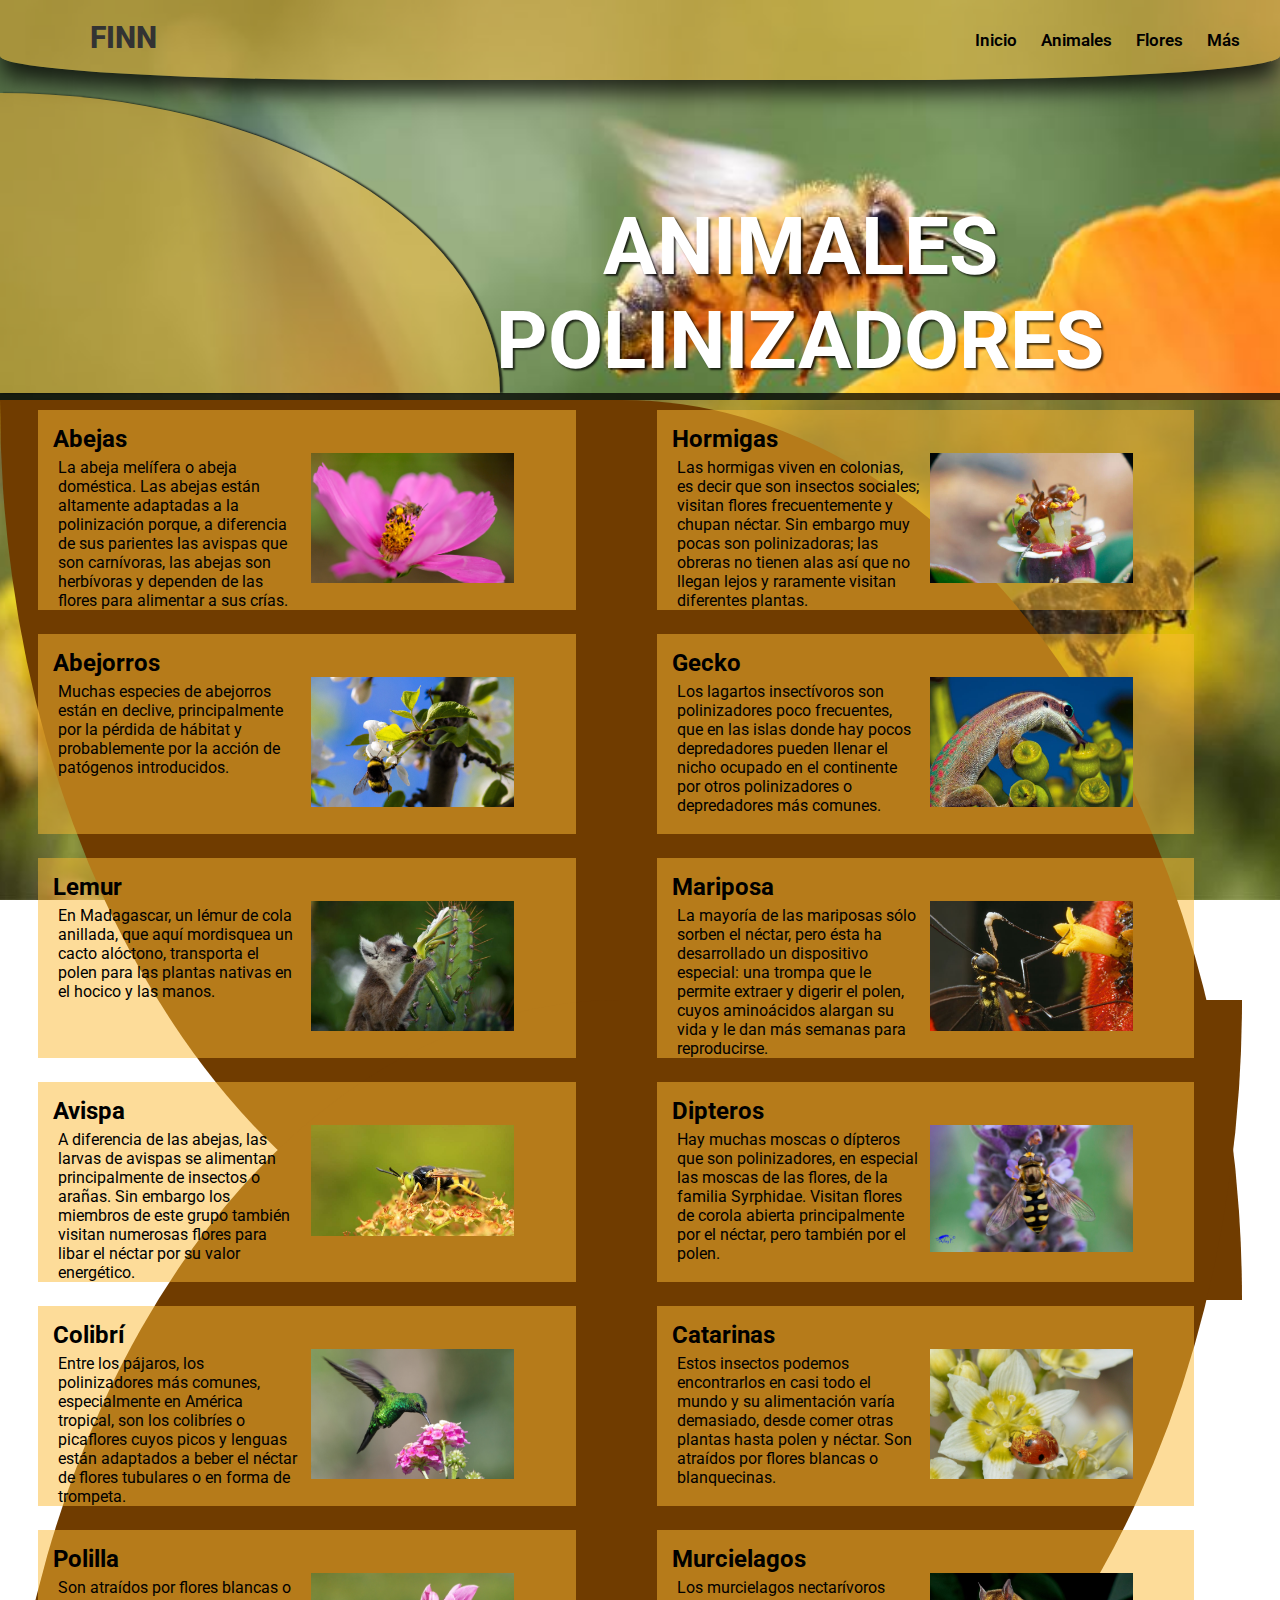
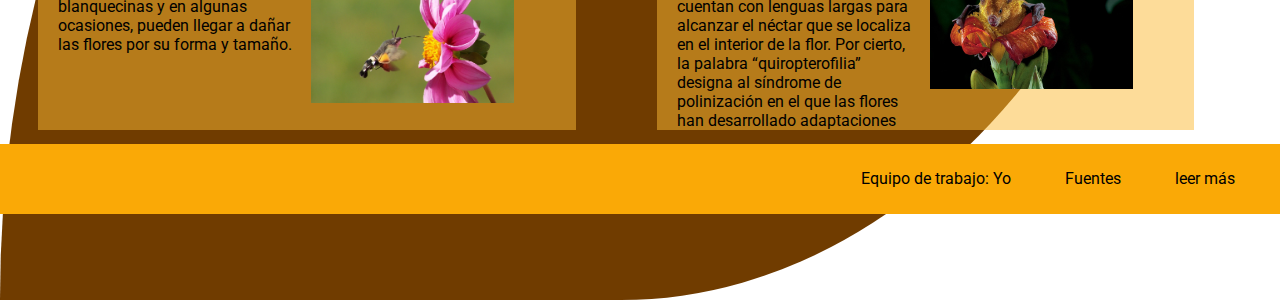
==== commit 9e8a409b: "Update animales.html" ====
--- a/animales.html
+++ b/animales.html
@@ -129,7 +129,7 @@
                     <div class = "caja-text">
                         <p>Hay muchas moscas o dípteros que son polinizadores, en especial las moscas de las flores, de la familia Syrphidae. Visitan flores de corola abierta principalmente por el néctar, pero también por el polen.</p>    
                     </div>
-                    <div class = "/caja-img">
+                    <div class = "caja-img">
                         <img src = "img/Animales/dipteros.jpg">
                     </div>
                 </div>
